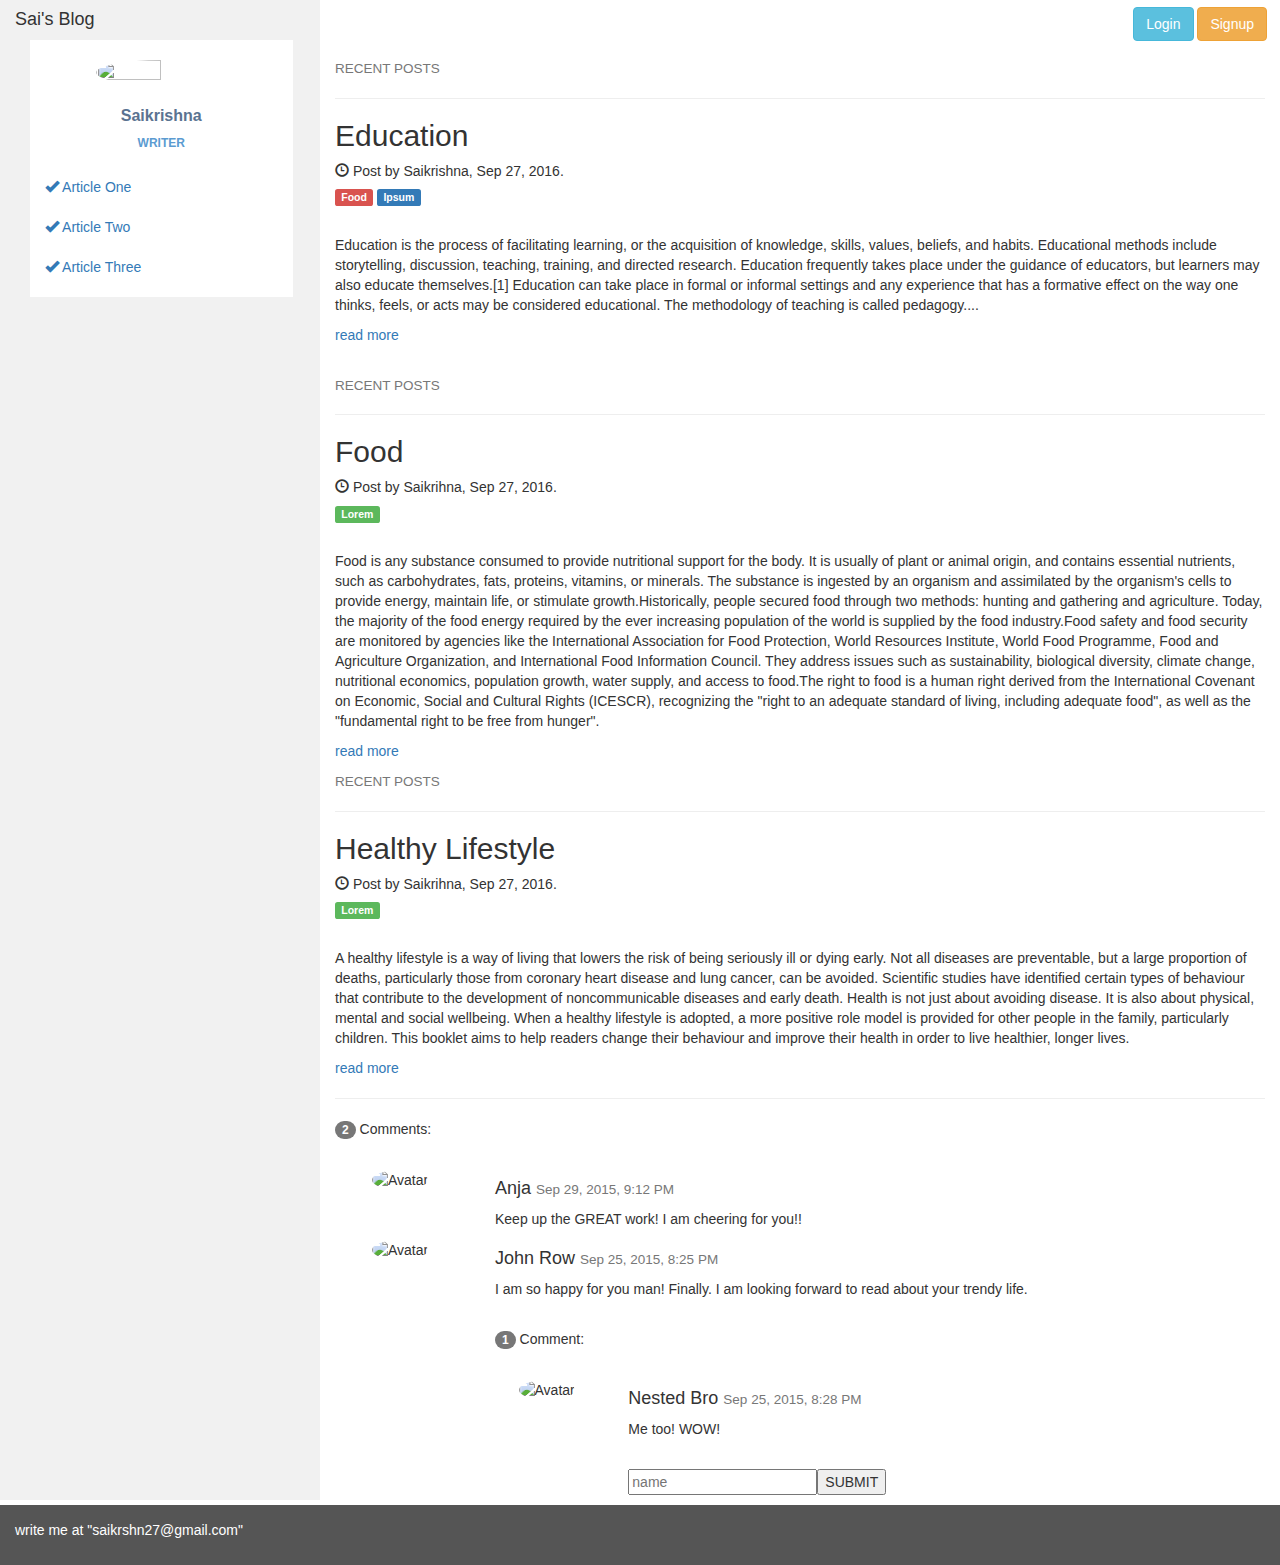
==== ui/index.html @ a9bdeddb "[imad-console] Updates ui/index.html" ====
<!DOCTYPE html>
<html lang="en">
<head>
    <script type="text/javascript" src="/ui/main.js"></script>
  <title>Blog</title>
  <meta charset="utf-8">
  <meta name="viewport" content="width=device-width, initial-scale=1">
  <link href="/ui/style.css" rel="stylesheet" />
  <link rel="stylesheet" href="https://maxcdn.bootstrapcdn.com/bootstrap/3.3.7/css/bootstrap.min.css">
  <script src="https://ajax.googleapis.com/ajax/libs/jquery/3.1.1/jquery.min.js"></script>
  <script src="https://maxcdn.bootstrapcdn.com/bootstrap/3.3.7/js/bootstrap.min.js"></script>
  
</head> 
<body>
<script type="text/javascript" src="/ui/main.js"></script>
<div class="container-fluid"> 
  <div class="row content">
    <div class="col-sm-3 sidenav">
      <h4>Sai's Blog</h4> 
           
      <div class="container">
    <div class="row profile">
		<div class="col-md-3">
			<div class="profile-sidebar">
				<!-- SIDEBAR USERPIC -->
				<div class="profile-userpic">
					<img src="http://www.hit4hit.org/img/login/user-icon-6.png" class="img-responsive" alt="">
				</div>
				<!-- END SIDEBAR USERPIC -->
				<!-- SIDEBAR USER TITLE -->
				<div class="profile-usertitle">
					<div class="profile-usertitle-name">
						Saikrishna
					</div>
					<div class="profile-usertitle-job">
						Writer
					</div>
				</div>
				<!-- END SIDEBAR USER TITLE -->
				<!-- SIDEBAR BUTTONS -->
				
				<!-- END SIDEBAR BUTTONS -->
				<!-- SIDEBAR MENU -->
				<div class="profile-usermenu">
					<ul class="nav">
						<li class="active">
							<a href="/articleOne">
							<i class="glyphicon glyphicon-ok"></i>
							Article One </a>
						</li>
						<li>
							<a href="/articleTwo">
							<i class="glyphicon glyphicon-ok"></i>
							Article Two </a>
						</li>
						<li>
							<a href="/articleThree">
							<i class="glyphicon glyphicon-ok"></i>
							Article Three </a>
						</li>
						
					</ul>
				</div>
				<!-- END MENU -->
			</div>
		</div>
    </div>
    </div>
    </div>
    <div class="btn pull-right">
    <a href="/login" class="btn btn-info" role="button">Login</a>
<a href="/signup" class="btn btn-warning" role="button">Signup</a>
</div>
    <div class="col-sm-9">
      <h4><small>RECENT POSTS</small></h4>
      
      <hr>
      <h2>Education</h2>
      <h5><span class="glyphicon glyphicon-time"></span> Post by Saikrishna, Sep 27, 2016.</h5>
      <h5><span class="label label-danger">Food</span> <span class="label label-primary">Ipsum</span></h5><br>
      <p>Education is the process of facilitating learning, or the acquisition of knowledge, skills, values, beliefs, and habits. Educational methods include storytelling, discussion, teaching, training, and directed research. Education frequently takes place under the guidance of educators, but learners may also educate themselves.[1] Education can take place in formal or informal settings and any experience that has a formative effect on the way one thinks, feels, or acts may be considered educational. The methodology of teaching is called pedagogy....</p><a href="/articleOne">read more</a>
      <br><br>
      
      <h4><small>RECENT POSTS</small></h4>
      <hr>
      <h2>Food</h2>
      <h5><span class="glyphicon glyphicon-time"></span> Post by Saikrihna, Sep 27, 2016.</h5>
      <h5><span class="label label-success">Lorem</span></h5><br>
      <p>Food is any substance consumed to provide nutritional support for the body. It is usually of plant or animal origin, and contains essential nutrients, such as carbohydrates, fats, proteins, vitamins, or minerals. The substance is ingested by an organism and assimilated by the organism's cells to provide energy, maintain life, or stimulate growth.Historically, people secured food through two methods: hunting and gathering and agriculture. Today, the majority of the food energy required by the ever increasing population of the world is supplied by the food industry.Food safety and food security are monitored by agencies like the International Association for Food Protection, World Resources Institute, World Food Programme, Food and Agriculture Organization, and International Food Information Council. They address issues such as sustainability, biological diversity, climate change, nutritional economics, population growth, water supply, and access to food.The right to food is a human right derived from the International Covenant on Economic, Social and Cultural Rights (ICESCR), recognizing the "right to an adequate standard of living, including adequate food", as well as the "fundamental right to be free from hunger".</p>
      <a href="/articleTwo">read more</a>
      
      <h4><small>RECENT POSTS</small></h4>
      <hr>
      <h2>Healthy Lifestyle</h2>
      <h5><span class="glyphicon glyphicon-time"></span> Post by Saikrihna, Sep 27, 2016.</h5>
      <h5><span class="label label-success">Lorem</span></h5><br>
      <p>A healthy lifestyle is a way of living that lowers the risk of being
seriously ill or dying early. Not all diseases are preventable, but a large
proportion of deaths, particularly those from coronary heart disease
and lung cancer, can be avoided. Scientific studies have identified
certain types of behaviour that contribute to the development of
noncommunicable diseases and early death. Health is not just about
avoiding disease. It is also about physical, mental and social wellbeing.
When a healthy lifestyle is adopted, a more positive role model is
provided for other people in the family, particularly children. This
booklet aims to help readers change their behaviour and improve their
health in order to live healthier, longer lives.</p>
      <a href="/articleThree">read more</a>
      
      <hr>
      <p><span class="badge">2</span> Comments:</p><br>
      
      <div class="row">
        <div class="col-sm-2 text-center">
          <img src="http://images.clipartpanda.com/user-clipart-dagobert83_female_user_icon.png" class="img-circle" height="65" width="65" alt="Avatar">
        </div>
        <div class="col-sm-10">
          <h4>Anja <small>Sep 29, 2015, 9:12 PM</small></h4>
          <p>Keep up the GREAT work! I am cheering for you!! 
        </div>
        <div class="col-sm-2 text-center">
          <img src="http://www.clipartkid.com/images/293/user-f027-user-male-man-business-icon-512x512-clipart-best-4tmt4V-clipart.png" class="img-circle" height="65" width="65" alt="Avatar">
        </div>
        <div class="col-sm-10">
          <h4>John Row <small>Sep 25, 2015, 8:25 PM</small></h4>
          <p>I am so happy for you man! Finally. I am looking forward to read about your trendy life.</p>
          <br>
          <p><span class="badge">1</span> Comment:</p><br>
          <div class="row">
            <div class="col-sm-2 text-center">
              <img src="http://www.clipartkid.com/images/293/user-f027-user-male-man-business-icon-512x512-clipart-best-4tmt4V-clipart.png" class="img-circle" height="65" width="65" alt="Avatar">
            </div>
            <div class="col-xs-10">
              <h4>Nested Bro <small>Sep 25, 2015, 8:28 PM</small></h4>
              <p>Me too! WOW!</p>
              <br>
              <input type="text" id="name" placeholder="name" /><input type="submit" id="submitbtn" value="SUBMIT" />
<ul id="namelist">
</ul>
            </div>
          </div>
        </div>
      </div>
    </div>
  </div>
</div>

<footer class="container-fluid">
  <p>write me at "saikrshn27@gmail.com"</p>
  
</footer>

</body>
</html>
---- ui/style.css ----
.row.content {height: 1500px}
    
    
    .sidenav {
      background-color: #f1f1f1;
      height: 100%;
    }
    
    
    footer {
      background-color: #555;
      color: white;
      padding: 15px;
    }
    
    
    @media screen and (max-width: 767px) {
      .sidenav {
        height: auto;
        padding: 15px;
      }
      .row.content {height: auto;}
    }
  .profile-sidebar {
  padding: 20px 0 10px 0;
  background: #fff;
}
.profile-usertitle {
  text-align: center;
  margin-top: 20px;
}
.profile-usertitle-name {
  color: #5a7391;
  font-size: 16px;
  font-weight: 600;
  margin-bottom: 7px;
}

.profile-usertitle-job {
  text-transform: uppercase;
  color: #5b9bd1;
  font-size: 12px;
  font-weight: 600;
  margin-bottom: 15px;
}
.profile-userpic img {
  float: none;
  margin: 0 auto;
  width: 50%;
  height: 50%;
  -webkit-border-radius: 50% !important;
  -moz-border-radius: 50% !important;
  border-radius: 50% !important;
}
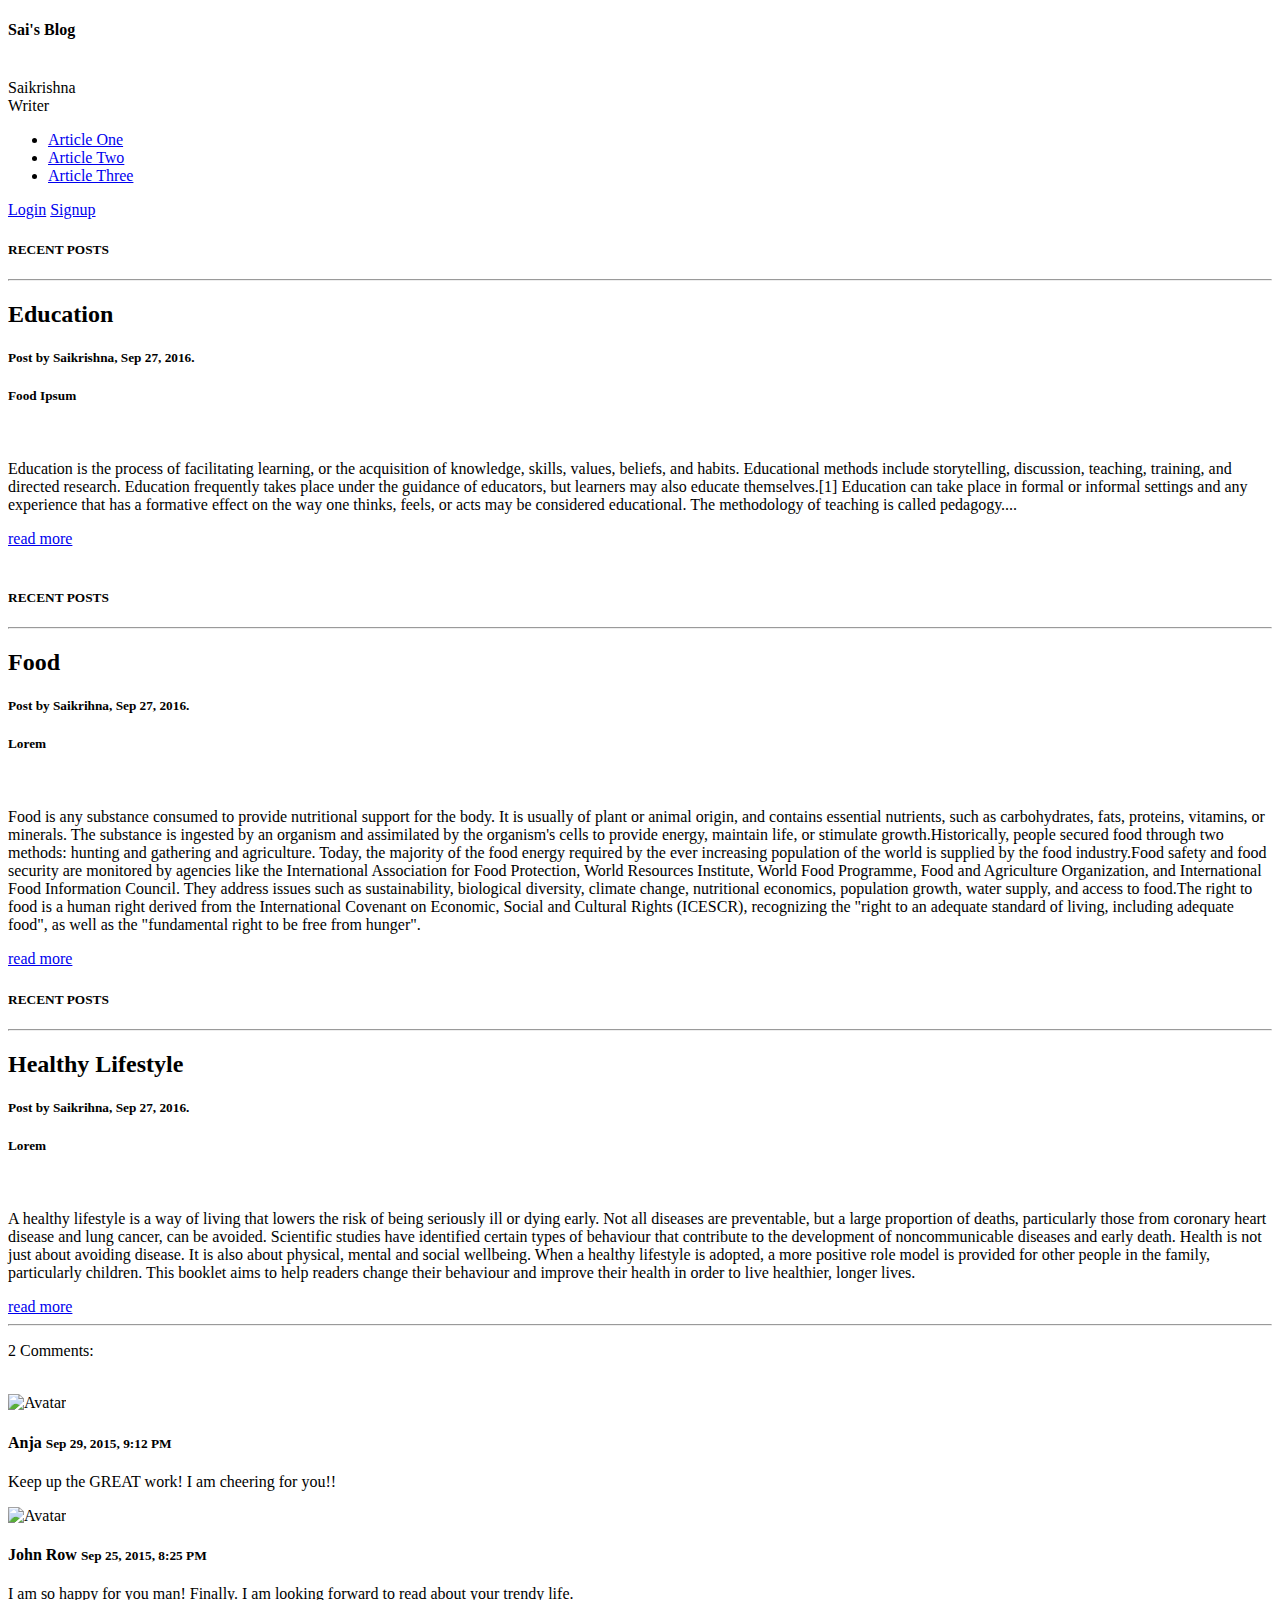
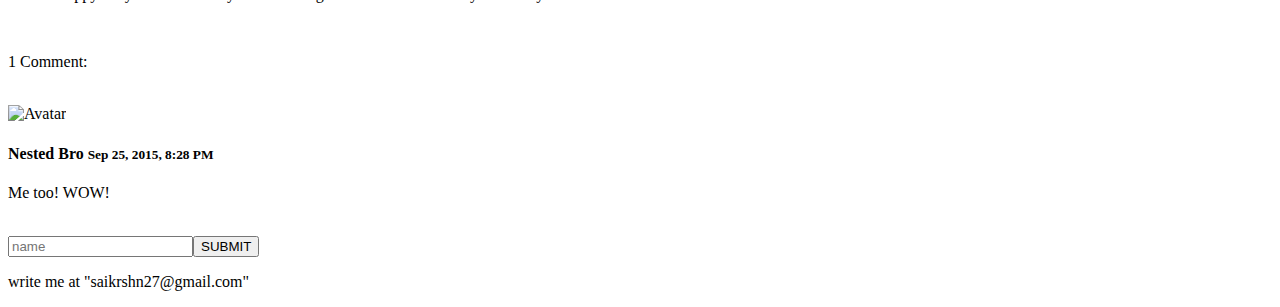
==== commit 70387bb6: "[imad-console] Updates ui/index.html" ====
--- a/ui/index.html
+++ b/ui/index.html
@@ -2,17 +2,17 @@
 <html lang="en">
 <head>
     <script type="text/javascript" src="/ui/main.js"></script>
-  <title>Blog</title>
+ <!-- <title>Blog</title>
   <meta charset="utf-8">
   <meta name="viewport" content="width=device-width, initial-scale=1">
   <link href="/ui/style.css" rel="stylesheet" />
   <link rel="stylesheet" href="https://maxcdn.bootstrapcdn.com/bootstrap/3.3.7/css/bootstrap.min.css">
   <script src="https://ajax.googleapis.com/ajax/libs/jquery/3.1.1/jquery.min.js"></script>
   <script src="https://maxcdn.bootstrapcdn.com/bootstrap/3.3.7/js/bootstrap.min.js"></script>
-  
+  -->
 </head> 
 <body>
-<script type="text/javascript" src="/ui/main.js"></script>
+
 <div class="container-fluid"> 
   <div class="row content">
     <div class="col-sm-3 sidenav">
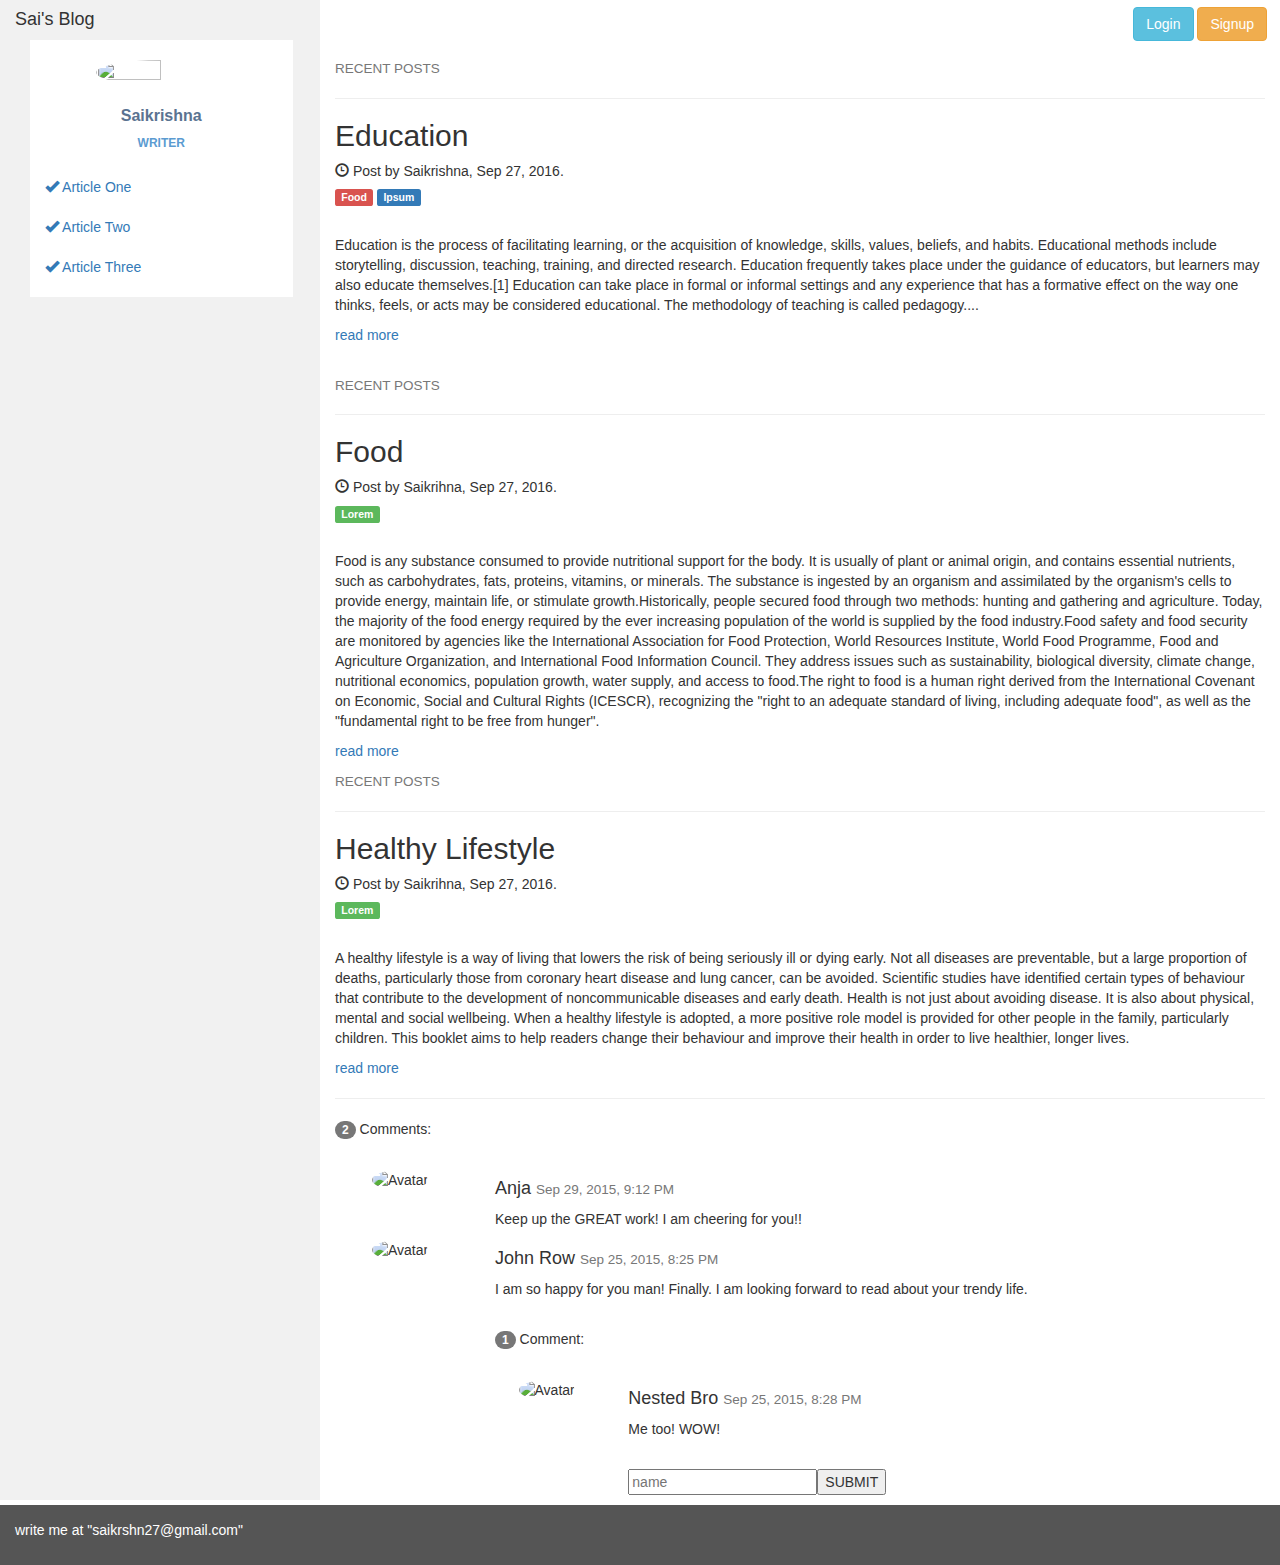
==== commit 0bedaf38: "[imad-console] Updates ui/index.html" ====
--- a/ui/index.html
+++ b/ui/index.html
@@ -2,14 +2,14 @@
 <html lang="en">
 <head>
     <script type="text/javascript" src="/ui/main.js"></script>
- <!-- <title>Blog</title>
+  <title>Blog</title>
   <meta charset="utf-8">
   <meta name="viewport" content="width=device-width, initial-scale=1">
   <link href="/ui/style.css" rel="stylesheet" />
   <link rel="stylesheet" href="https://maxcdn.bootstrapcdn.com/bootstrap/3.3.7/css/bootstrap.min.css">
   <script src="https://ajax.googleapis.com/ajax/libs/jquery/3.1.1/jquery.min.js"></script>
   <script src="https://maxcdn.bootstrapcdn.com/bootstrap/3.3.7/js/bootstrap.min.js"></script>
-  -->
+  
 </head> 
 <body>
 
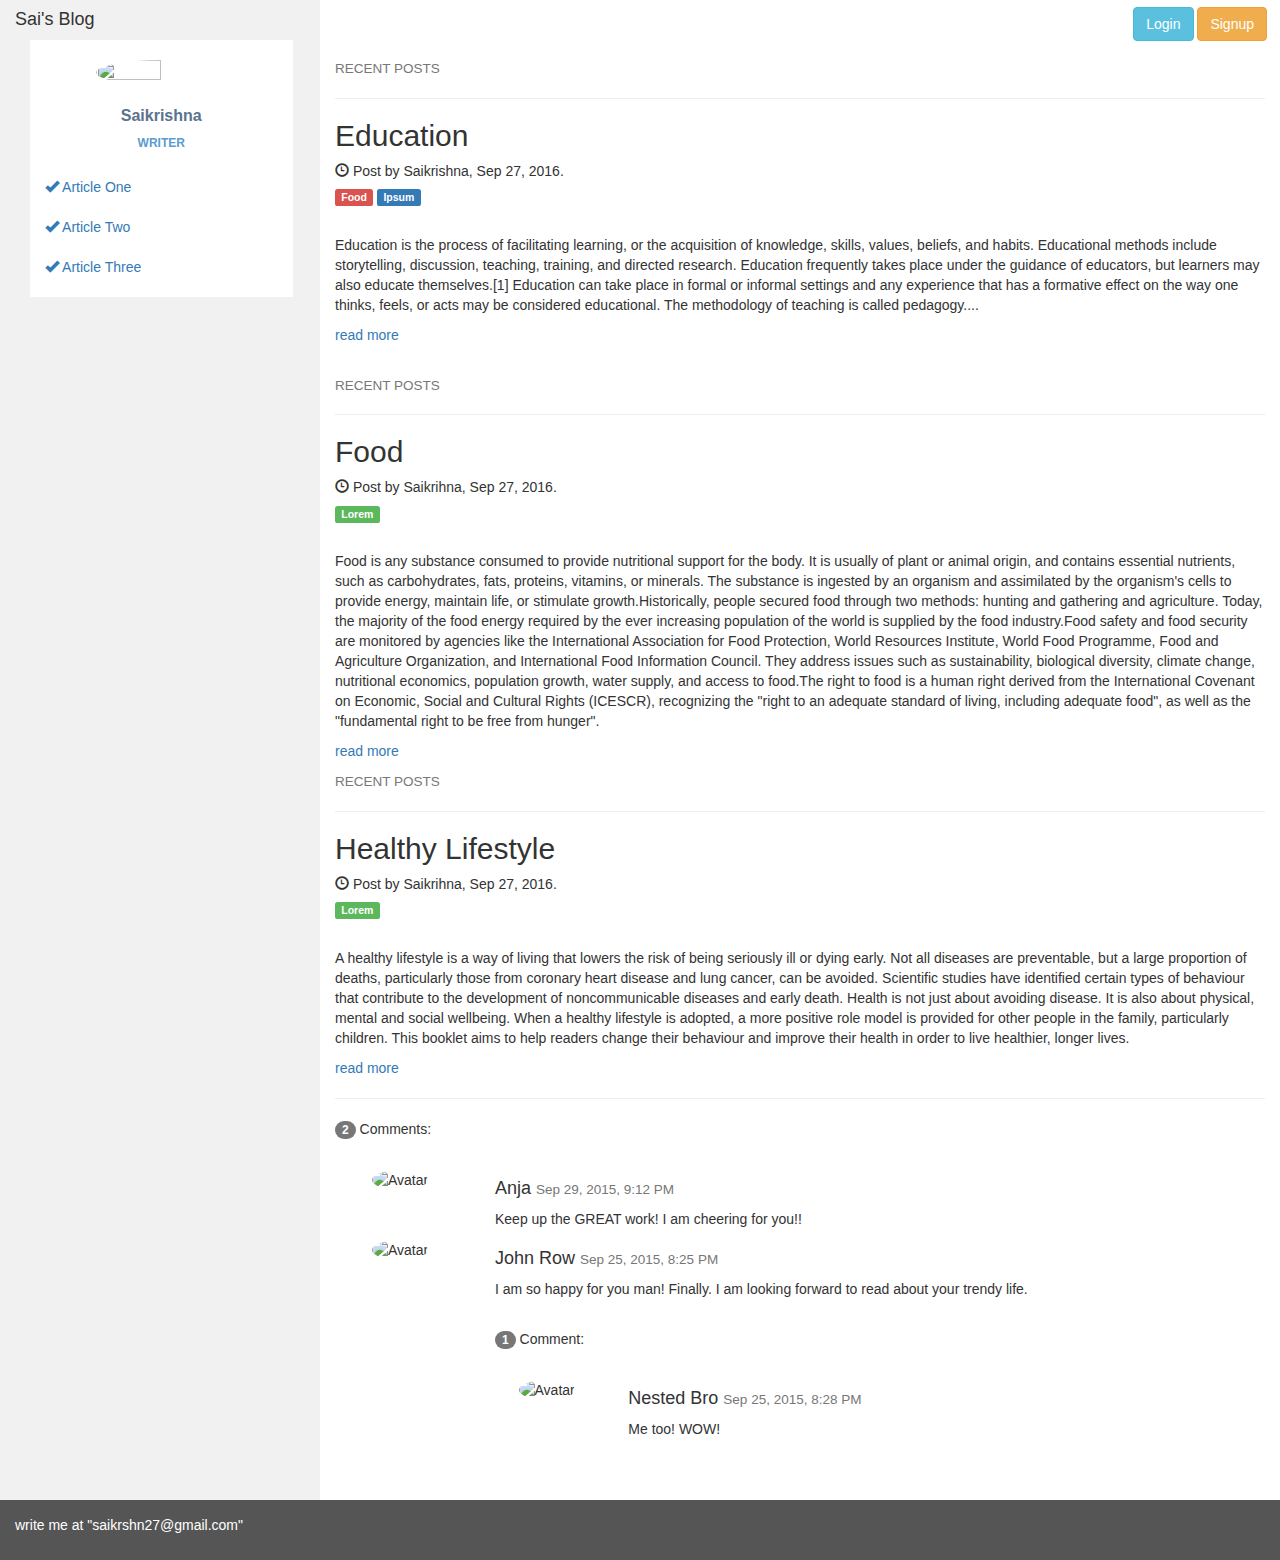
==== commit 634bbcf7: "[imad-console] Updates ui/index.html" ====
--- a/ui/index.html
+++ b/ui/index.html
@@ -1,13 +1,13 @@
 <!DOCTYPE html>
 <html lang="en">
 <head>
-    <script type="text/javascript" src="/ui/main.js"></script>
+    
   <title>Blog</title>
-  <meta charset="utf-8">
-  <meta name="viewport" content="width=device-width, initial-scale=1">
-  <link href="/ui/style.css" rel="stylesheet" />
-  <link rel="stylesheet" href="https://maxcdn.bootstrapcdn.com/bootstrap/3.3.7/css/bootstrap.min.css">
-  <script src="https://ajax.googleapis.com/ajax/libs/jquery/3.1.1/jquery.min.js"></script>
+   <meta charset="utf-8">
+   <meta name="viewport" content="width=device-width, initial-scale=1">
+   <link href="/ui/style.css" rel="stylesheet" />
+   <link rel="stylesheet" href="https://maxcdn.bootstrapcdn.com/bootstrap/3.3.7/css/bootstrap.min.css">
+   <script src="https://ajax.googleapis.com/ajax/libs/jquery/3.1.1/jquery.min.js"></script>
   <script src="https://maxcdn.bootstrapcdn.com/bootstrap/3.3.7/js/bootstrap.min.js"></script>
   
 </head> 
@@ -134,9 +134,7 @@
               <h4>Nested Bro <small>Sep 25, 2015, 8:28 PM</small></h4>
               <p>Me too! WOW!</p>
               <br>
-              <input type="text" id="name" placeholder="name" /><input type="submit" id="submitbtn" value="SUBMIT" />
-<ul id="namelist">
-</ul>
+            
             </div>
           </div>
         </div>
@@ -149,6 +147,6 @@
   <p>write me at "saikrshn27@gmail.com"</p>
   
 </footer>
-
+ 
 </body>
 </html>